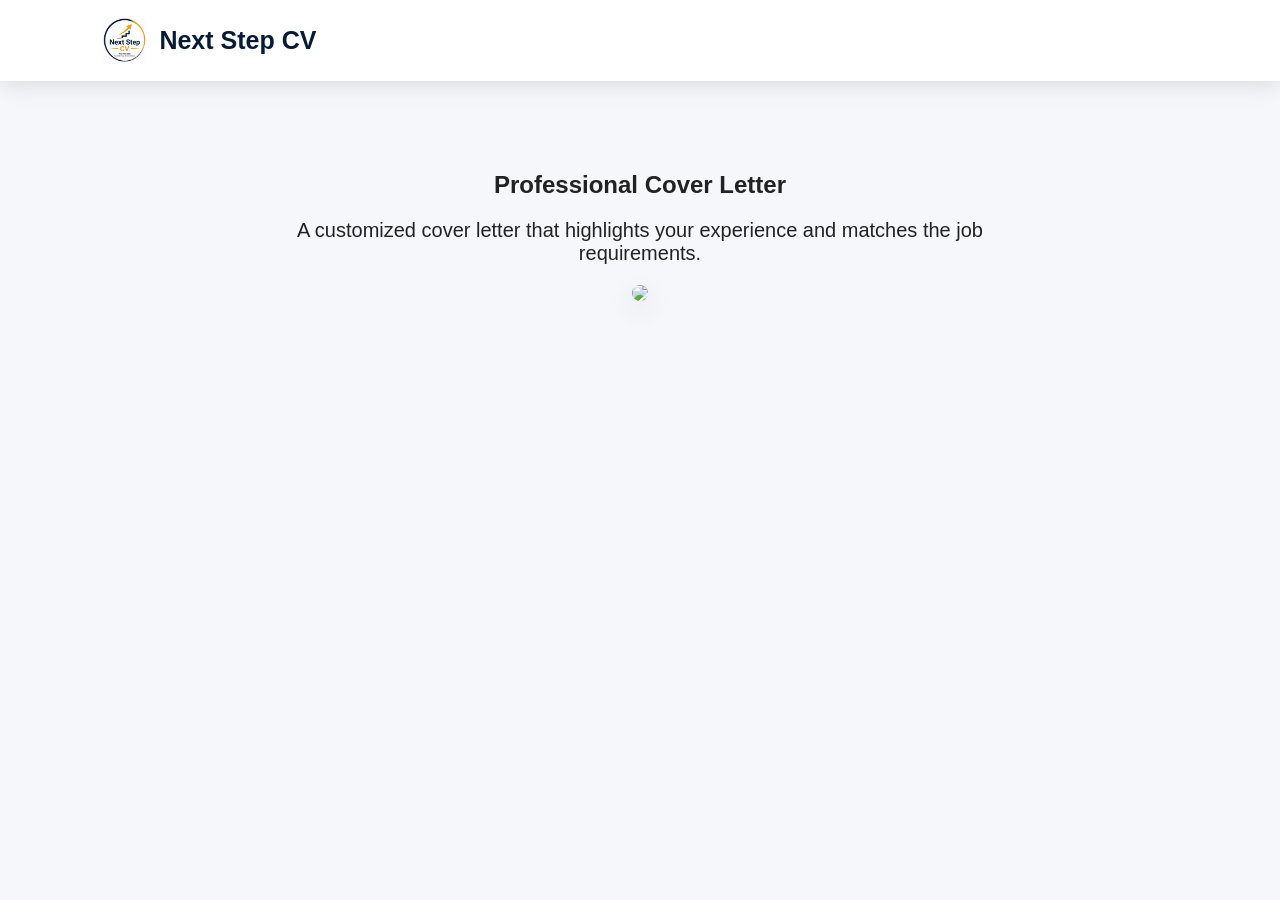
==== cover.html @ d4754631 "Add cover letter sample HTML file This file contains a sample cover letter template with basic HTML " ====
<!DOCTYPE html>

<html lang="en">

<head>

<meta charset="UTF-8">

<title>Cover Letter Sample</title>

<link rel="stylesheet" href="style.css">

</head>


<body>


<nav>

<div class="brand">

<img src="images/logo.png">

<div class="logo">
Next Step CV
</div>

</div>


</nav>




<section>


<h1>
Professional Cover Letter
</h1>



<p class="portfolio-intro">

A customized cover letter that highlights your experience and matches the job requirements.

</p>



<img class="sample-page" src="images/cover-letter.png">



</section>



</body>

</html>
---- style.css ----
*{
box-sizing:border-box;
}


body{

margin:0;
font-family:Arial, sans-serif;
background:#f5f7fb;
color:#222;

}



/* NAV */

nav{

background:white;
padding:18px 8%;
display:flex;
justify-content:space-between;
align-items:center;
position:sticky;
top:0;
z-index:10;
box-shadow:0 5px 20px #ddd;

}



.brand{

display:flex;
align-items:center;
gap:12px;
cursor:pointer;

}



.brand img{

width:45px;
height:45px;
object-fit:contain;

}



.logo{

font-size:25px;
font-weight:bold;
color:#071b35;

}




.links a{

text-decoration:none;
color:#071b35;
margin-left:15px;
padding:10px 15px;
border-radius:10px;
transition:.3s;

}



.links a:hover{

background:#f5b400;
color:#000;

}







/* HEADER */


header{

background:linear-gradient(135deg,#071b35,#12365f);
color:white;
text-align:center;
padding:100px 20px;

}


header h1{

font-size:45px;
max-width:800px;
margin:auto;

}


header p{

font-size:20px;
margin:25px;

}



.btn{

background:#f5b400;
color:black;
padding:15px 35px;
border-radius:30px;
text-decoration:none;
font-weight:bold;

}






section{

padding:70px 8%;
text-align:center;

}



h2{

color:#071b35;
font-size:35px;

}





.cards{

display:flex;
justify-content:center;
gap:25px;
flex-wrap:wrap;

}




.card{

background:white;
width:280px;
padding:30px;
border-radius:20px;
box-shadow:0 10px 25px #ddd;
transition:.3s;

}



.card:hover{

transform:translateY(-7px);

}









.features{

display:flex;
gap:15px;
justify-content:center;
flex-wrap:wrap;

}



.features span{

background:white;
padding:15px 25px;
border-radius:25px;

}







/* BEFORE AFTER */


.compare{

display:flex;
gap:30px;
justify-content:center;
flex-wrap:wrap;

}



.cv-image{

background:white;
padding:20px;
border-radius:20px;
box-shadow:0 10px 25px #ddd;

}



.cv-image img{

width:320px;
border-radius:15px;

}








/* FORM */


form{

max-width:500px;
margin:auto;
display:flex;
flex-direction:column;
gap:15px;

}



input,textarea,select{

padding:15px;
border-radius:10px;
border:1px solid #ddd;
font-size:16px;

}



button{

background:#071b35;
color:white;
border:none;
padding:14px 25px;
border-radius:25px;
cursor:pointer;

}



button:hover{

background:#f5b400;
color:black;

}









/* CONTACT */


.contact-buttons{

display:flex;
justify-content:center;
align-items:center;
gap:40px;
margin-top:30px;
flex-wrap:wrap;

}



.whatsapp,
.email{

display:inline-flex;
align-items:center;
justify-content:center;
width:170px;
height:55px;
border-radius:30px;
text-decoration:none;
font-weight:bold;
transition:.3s;

}



.whatsapp{

background:#25D366;
color:white;

}



.email{

background:white;
color:#071b35;
border:2px solid #071b35;

}



.whatsapp:hover,
.email:hover{

transform:translateY(-5px);

}










/* PORTFOLIO */


.portfolio-link{

text-decoration:none;
color:#071b35;

}



.portfolio-intro{

font-size:20px;
max-width:700px;
margin:20px auto;

}



.sample-page{

width:500px;
max-width:90%;
border-radius:20px;
box-shadow:0 10px 25px #ddd;

}









/* ADMIN */


.hidden{

display:none;

}



#loginBox,
#adminPanel{

position:fixed;
top:50%;
left:50%;
transform:translate(-50%,-50%);
background:white;
padding:35px;
border-radius:20px;
box-shadow:0 10px 40px #999;
z-index:100;
width:350px;

}



#adminPanel{

width:500px;
max-height:80vh;
overflow:auto;

}




.admin-item{

background:#f5f7fb;
padding:15px;
margin:10px;
border-radius:15px;

}








footer{

background:#071b35;
color:white;
padding:20px;
text-align:center;

}







@media(max-width:700px){


nav{

flex-direction:column;
gap:15px;

}


header h1{

font-size:30px;

}


.links{

display:flex;
flex-wrap:wrap;
justify-content:center;

}


.cv-image img{

width:250px;

}



.sample-page{

width:300px;

}


}
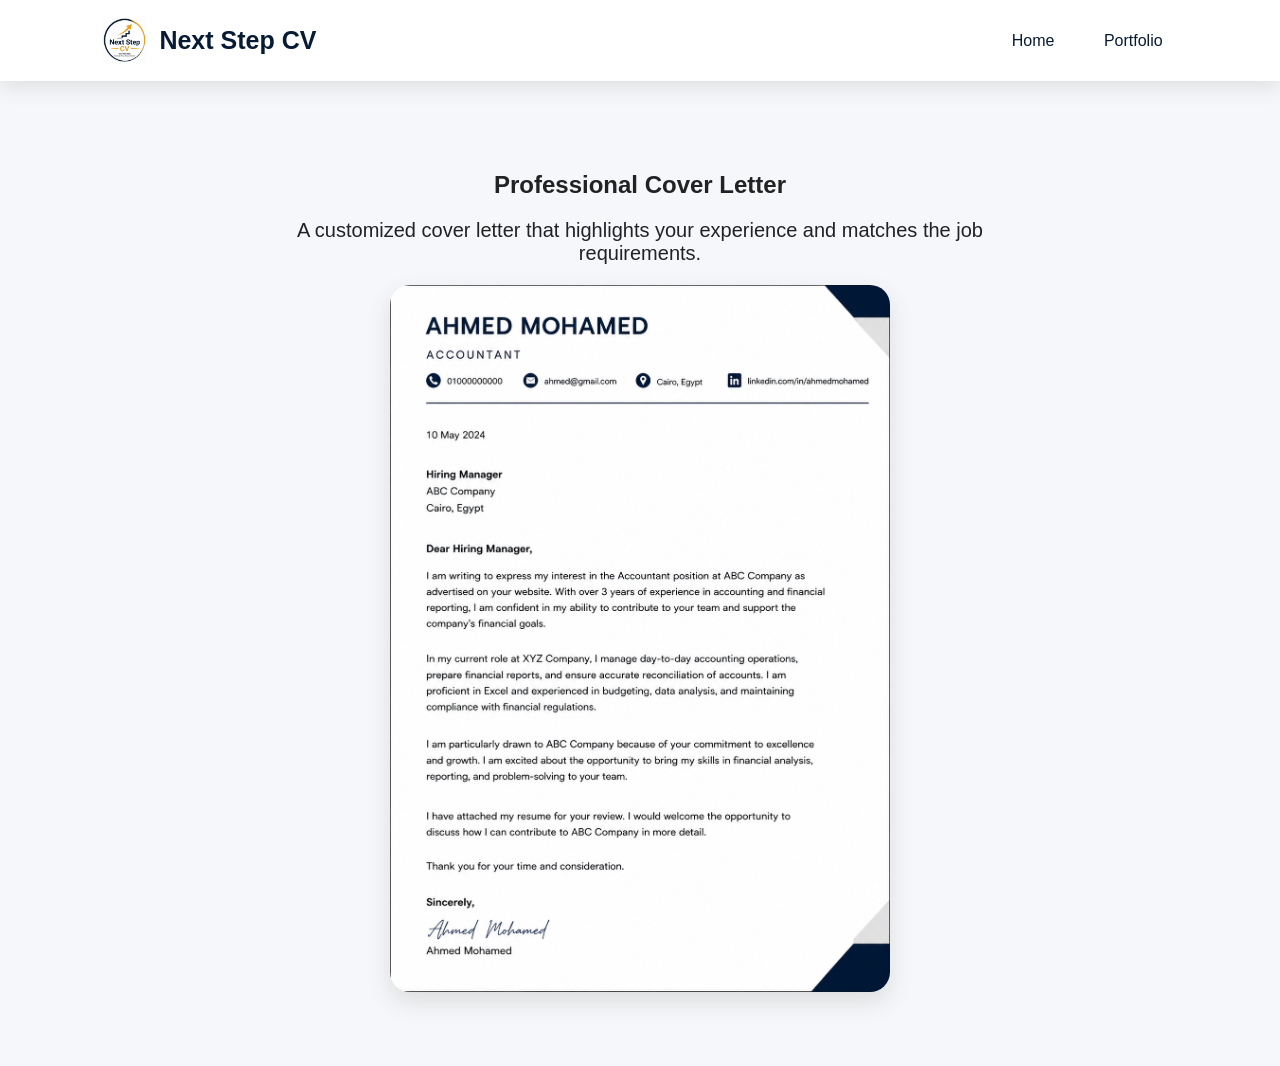
==== commit 62a17c9c: "Update cover.html" ====
--- a/cover.html
+++ b/cover.html
@@ -27,7 +27,13 @@
 </div>
 
 </div>
+<div class="links">
 
+<a href="index.html">Home</a>
+
+<a href="portfolio.html">Portfolio</a>
+
+</div>
 
 </nav>
 
